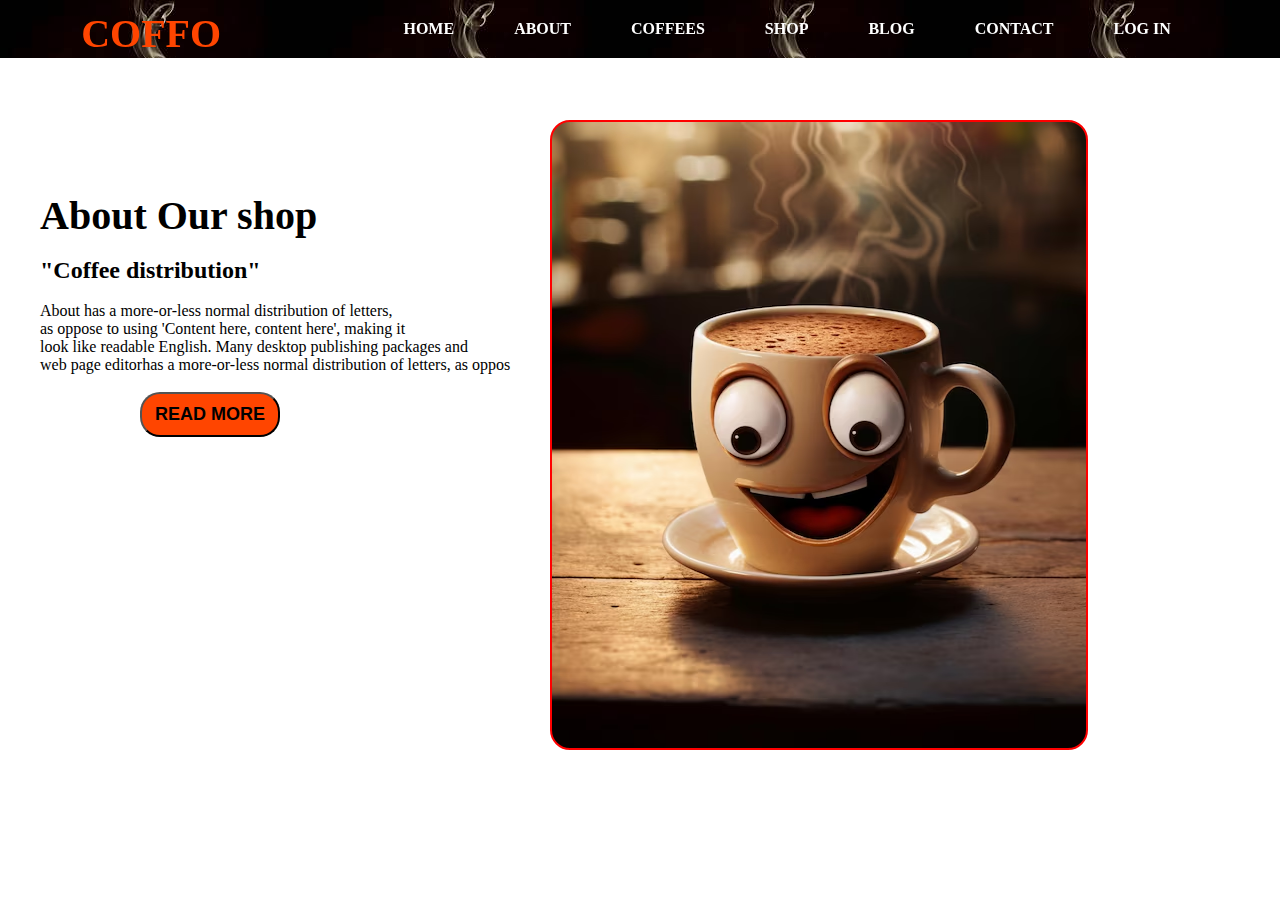
==== about.html @ 17e6780b "about work" ====
<!DOCTYPE html>
<html lang="en">
<head>
    <meta charset="UTF-8">
    <meta name="viewport" content="width=device-width, initial-scale=1.0">
    <title>COFFEE</title>

    <!-- font awesome link -->
    
    <link rel="stylesheet" href="https://cdnjs.cloudflare.com/ajax/libs/font-awesome/6.6.0/css/all.min.css" integrity="sha512-Kc323vGBEqzTmouAECnVceyQqyqdsSiqLQISBL29aUW4U/M7pSPA/gEUZQqv1cwx4OnYxTxve5UMg5GT6L4JJg==" crossorigin="anonymous" referrerpolicy="no-referrer" />

    <!-- css link -->

    <link rel="stylesheet" href="style.css" />

    <!-- logo  -->
     <link rel="icon" href="./images/logo.png">

</head>
<body>

         
    <header id="navbar">
        <nav>
          <h1>COFFO</h1>
          <ul>
              <li>
                  <a href="#home">HOME</a>
                </li>
                <li>
                    <a href="#about">ABOUT</a>
                </li>
                <li>
                    <a href="#menu">COFFEES</a>
                    <li>
                      <a href="#">SHOP</a>
                    </li>
            </li>
            <li><a href="#footer-top">BLOG</a></li>
        </li>
        <li><a href="#footer-sec">CONTACT</a></li>
    
            <li>
              <a href="#"
                >LOG IN &nbsp; <i class="fa-solid fa-magnifying-glass"></i
              ></a>
            </ul>
        </nav>
      </header>

        
    <!-- about cording start from her  -->

    <section id="about">
    <div class="about-image"></div>
    <div class="about-text">
        <h1>About Our shop</h1> <br>
         <h4> "Coffee distribution"</h4> <br>
        <p>About has a more-or-less normal distribution of letters, <br>
           as oppose to using 'Content here, content here', making it <br>
            look like readable English. Many desktop publishing packages and <br>
            web page editorhas a more-or-less normal distribution of letters, as oppos</p>
   
          </div>
          <br>
    <button class="btn">READ MORE</button>

      </section>
    
        
</body>
</html>
---- style.css ----
* {
    margin: 0px;
    padding: 0px;
    box-sizing: border-box;
  }
  

  /* ========================         navbar start from here     ======================= */
  
  #navbar {
    position: fixed;
    width: 100%;
  background-image: url(./images/nav.jpg);
    background-color: transparent;
  }
  #navbar nav {
    display: flex;
    justify-content: space-around;
  }
  
  #navbar nav ul {
    display: flex;
    /* /* margin-left: 60%; */
    gap: 20px;
    list-style: none;
  }
  
  #navbar nav ul li a {
    text-decoration: none;
    color: white;
    font-weight: bolder;
  }
  
  #navbar nav h1 {
    color: orangered;
    font-weight: 700;
    font-size: 40px;
    padding-top: 10px;
  }
  
  #navbar nav ul li {
    padding: 20px;
  }
  
  #navbar nav ul li:hover {
    background-color: orangered;
    cursor: grab;
  }
  
  #navbar nav ul li:hover a {
    color: white;
  }
  


          
  /* <!--================== main section start from here================================ --> */


  #home {

    background-image: url(./images/coffee1.jpg);
    width: 100%;
    height: 550px;
    background-size: cover;
    background-position: bottom;
  }

  #home .hometext {
    padding-left: 80px;
    padding-top: 17%;
    color: white;
  }

  
  #home .hometext .coffe-shop  {
font-size: 80px;

  }

    
  .btn {

background-color: orangered;
width: 140px;
height: 45px;
border-radius: 20px;
font-size: 18px;
font-weight: bolder;

  }

.btn:hover {
    background-color: transparent;
    color: white;
    background-color: black;
  
  }

  /* about cording start from here */
  #about .about-text {
    padding-top: 15%;
    padding-left: 40px;
  }

  #about .about-text h1 {
    font-size: 40px;
  }

  
  #about .about-text h4 {
    font-size: 24px;
  }


    
  #about .btn {
  
    margin-left: 140px;
  }

  .about-image {
    width: 42%;
    height: 70%;
    border: 2px solid red;
    position: absolute;
    margin-top: 120px;
    margin-left: 550px;
    background-image: url(./images/about.avif);
    background-size: cover;
    background-position: center;
    border-radius: 20px;
 
  }

  /* about cording end here  */
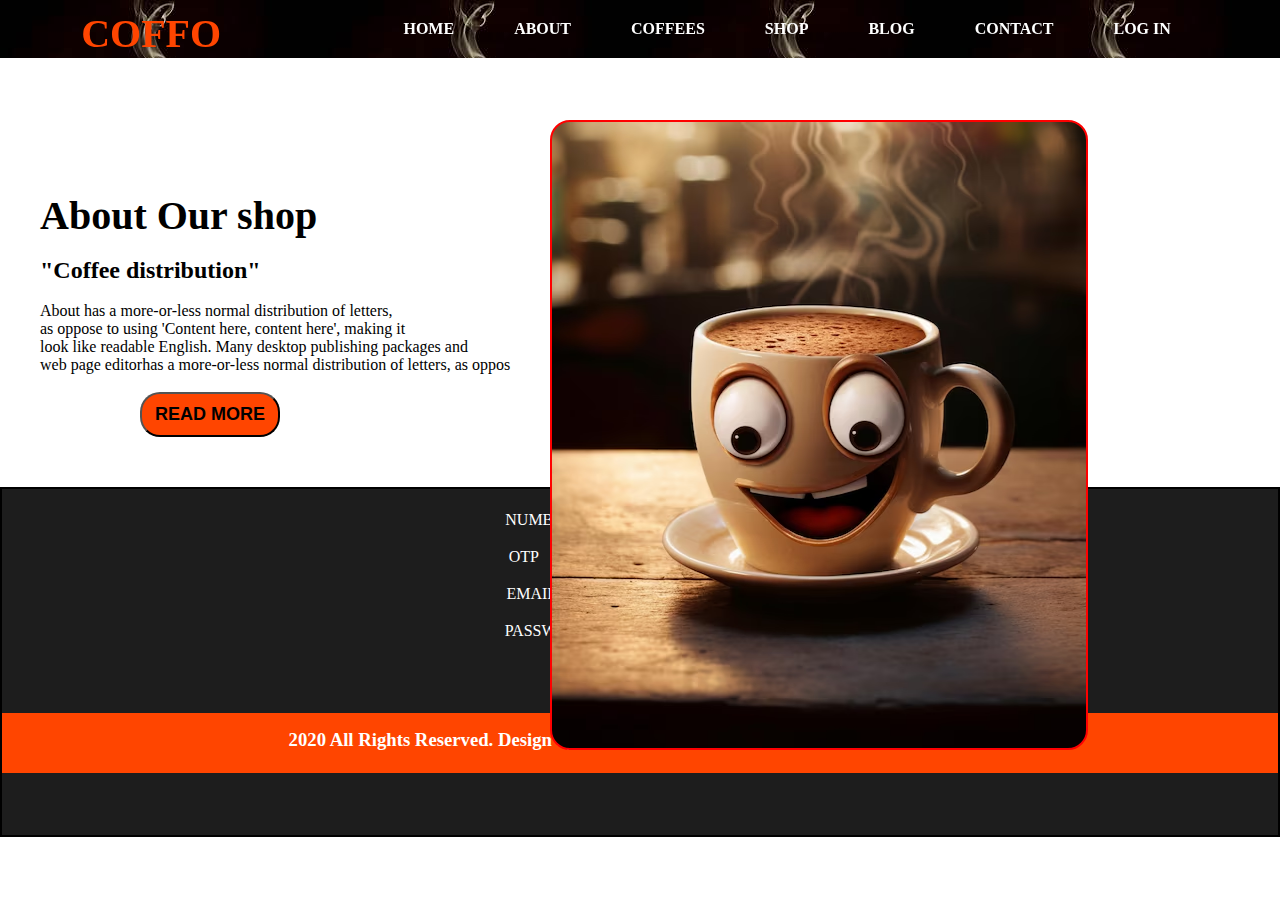
==== commit 7aa024f1: "almost complete" ====
--- a/about.html
+++ b/about.html
@@ -67,6 +67,38 @@
 
       </section>
     
-        
+      <!-- about cording end here -->
+
+      <!-- footter work start from here  -->
+
+      <footer id="main-footer">
+        <div class="icons">
+          <i class="fa-brands fa-instagram"></i>
+          <i class="fa-brands fa-facebook"></i> 
+          <i class="fa-brands fa-telegram"></i>
+          <i class="fa-solid fa-mug-saucer"></i>
+        </div>
+
+        <div class="login">
+
+          <h3>LOG IN</h3>
+         NUMBER  &nbsp; &nbsp; <input type="text" placeholder="         Enter Your number">
+         <br>  <br>
+         OTP    &nbsp; &nbsp; &nbsp; &nbsp;   &nbsp; &nbsp;  <input type="text" placeholder="              Enter OTP">
+         <br>  <br>
+         EMAIL  &nbsp; &nbsp; &nbsp; &nbsp;    <input type="text" placeholder="         Enter Your Email">
+         <br>  <br>
+         PASSWORD    <input type="password" placeholder="     Enter Your password">
+         <br>  <br>
+         <button class="btn"><input class="submit" type="submit"></button>
+         
+          
+        </div>
+        <div class="copyright">
+     <h3>2020 All Rights Reserved. Design by Free Html Templates Distribution by ThemeWagon</h3>
+        </div>
+      </footer>
+
+      <!-- footer cording end here -->
 </body>
 </html>--- a/style.css
+++ b/style.css
@@ -135,4 +135,159 @@
 
   /* about cording end here  */
 
-  +  /* <!--================== coffes start from here================================ --> */
+
+  #coffees {
+    width: 100%;
+    height: 100vh;
+    padding-top: 90px;
+    }
+
+  #coffees .text-coffes {
+    text-align: center;
+    font-size: 35px;
+  }
+
+  #coffees .box-top {
+    display: grid;
+    grid-template-columns: auto auto auto auto;
+    justify-content: space-around;
+    color: white;
+    font-weight: bolder;
+    margin-top: 50px;
+  
+  }
+
+  #coffees .box-top .box-4 {
+    width: 200px;
+    height: 350px;
+    border: 4px solid orangered;
+    display: grid;
+justify-items: center;
+background-color:  #242c2f;;
+text-align: center;
+  }
+
+  
+  #coffees .box-top .box-4 .box-5 {
+width: 180px;
+height: 180px;
+border: 3px solid white;
+margin: 7px;
+margin-top: 8px;
+
+
+
+}
+
+ 
+#coffees .box-top .box-4 .box-5 img {
+  width: 100%;
+  height: 177px ;
+
+}
+
+
+        
+/* <!--================== blog start from here================================ --> */
+#no-work {
+  padding-top: 90px;
+  text-align: center;
+  
+  
+}
+#no-work h1 {
+  font-size: 40px;
+}
+
+.blog-main {
+  padding-top: 50px;
+  display: grid;
+  grid-template-columns: auto auto;
+  justify-content: space-evenly;
+
+}
+
+.blog-main .blog-top2 {
+  width: 480px;
+  height: 500px;
+  border: 2px solid orangered;
+
+
+ 
+}
+/* 
+#no-work .blog-main .blog-top2 .blog-img{
+  width:100%;
+  height:60%;
+  border: 2px solid orangered;
+} */
+
+#no-work .blog-main .blog-top2 .blog-img img {
+  background-size: cover;
+  width: 100%;
+}
+
+
+
+
+        
+/* <!--================== conatct section start from here================================ --> */
+   
+
+#contact .contact-2 {
+  padding-top: 120px;
+}
+
+#contact .contact-2 .contact-input {
+  text-align: center;
+  
+}
+
+
+
+#contact .contact-2 .contact-input h1 {
+font-size: 50px;
+  
+}
+
+
+
+#contact .contact-2 .contact-input .submit {
+color: yellow;
+background-color: orangered;
+border: none;
+}
+
+
+/* <!-- footter work start from here  --> */
+
+#main-footer {
+  width: 100%;
+  height: 350px;
+  border: 2px solid black;
+  margin-top: 50px;
+  text-align: center;
+  background-color: #1d1d1d;
+  color: white;
+}
+
+#main-footer .icons {
+  font-size: 50px;
+
+}
+
+
+#main-footer .copyright {
+  background-color: orangered;
+  height: 60px;
+  margin-top: 9px;
+  padding-top: 16px;
+}
+
+
+#main-footer .login .btn .submit {
+  background-color: orangered;
+  border: none;
+  color: yellow;
+}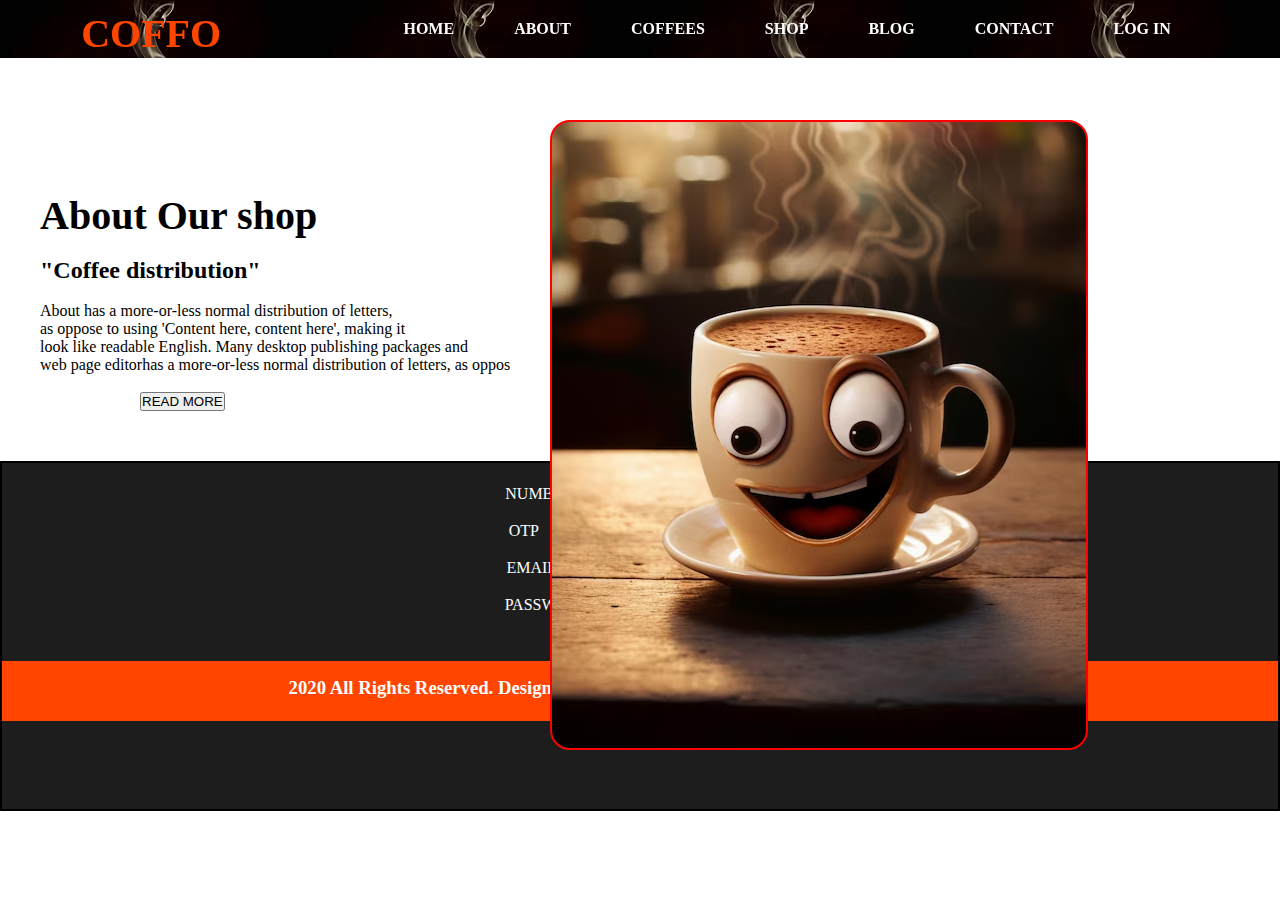
==== commit 535ac754: "up" ====
--- a/about.html
+++ b/about.html
@@ -10,45 +10,47 @@
     <link rel="stylesheet" href="https://cdnjs.cloudflare.com/ajax/libs/font-awesome/6.6.0/css/all.min.css" integrity="sha512-Kc323vGBEqzTmouAECnVceyQqyqdsSiqLQISBL29aUW4U/M7pSPA/gEUZQqv1cwx4OnYxTxve5UMg5GT6L4JJg==" crossorigin="anonymous" referrerpolicy="no-referrer" />
 
     <!-- css link -->
-
-    <link rel="stylesheet" href="style.css" />
-
+<link rel="stylesheet" href="./style.scss/main.css">
     <!-- logo  -->
      <link rel="icon" href="./images/logo.png">
 
 </head>
 <body>
 
-         
+  
+  <!-- navbar cording start from here -->
+        
     <header id="navbar">
-        <nav>
-          <h1>COFFO</h1>
-          <ul>
+      <nav>
+        <h1>COFFO</h1>
+        <ul>
+            <li>
+                <a href="./index.html">HOME</a>
+              </li>
               <li>
-                  <a href="#home">HOME</a>
-                </li>
-                <li>
-                    <a href="#about">ABOUT</a>
-                </li>
-                <li>
-                    <a href="#menu">COFFEES</a>
-                    <li>
-                      <a href="#">SHOP</a>
-                    </li>
-            </li>
-            <li><a href="#footer-top">BLOG</a></li>
-        </li>
-        <li><a href="#footer-sec">CONTACT</a></li>
-    
-            <li>
-              <a href="#"
-                >LOG IN &nbsp; <i class="fa-solid fa-magnifying-glass"></i
-              ></a>
-            </ul>
-        </nav>
-      </header>
+                  <a href="about.html">ABOUT</a>
+              </li>
+              <li>
+                  <a href="coffees.html">COFFEES</a>
+                  <li>
+                    <a href="#">SHOP</a>
+                  </li>
+          </li>
+          <li><a href="blog.html">BLOG</a></li>
+      </li>
+      <li><a href="contact.html">CONTACT</a></li>
+  
+          <li>
+            <a href="login"
+              >LOG IN &nbsp; <i class="fa-solid fa-magnifying-glass"></i
+            ></a>
+          </ul>
+      </nav>
+    </header>
+        
 
-        
+  <!-- navbar cording end from here -->
+
     <!-- about cording start from her  -->
 
     <section id="about">
--- a/style.scss/main.css
+++ b/style.scss/main.css
@@ -0,0 +1,216 @@
+* {
+  margin: 0px;
+  padding: 0px;
+  box-sizing: border-box;
+  scroll-behavior: smooth;
+}
+
+/* ========================         navbar start from here     ======================= */
+#navbar {
+  position: fixed;
+  z-index: 999;
+  width: 100%;
+  background-image: url(../images/nav.jpg);
+  background-color: transparent;
+}
+#navbar nav {
+  display: flex;
+  justify-content: space-around;
+}
+#navbar nav h1 {
+  color: orangered;
+  font-weight: 700;
+  font-size: 40px;
+  padding-top: 10px;
+}
+#navbar nav ul {
+  display: flex;
+  /* /* margin-left: 60%; */
+  gap: 20px;
+  list-style: none;
+}
+#navbar nav li {
+  padding: 20px;
+}
+#navbar nav li :hover {
+  background-color: orangered;
+  cursor: grab;
+}
+#navbar nav li :hover a {
+  color: white;
+}
+#navbar nav li a {
+  text-decoration: none;
+  color: white;
+  font-weight: bolder;
+}
+
+/* <!--================== main section start from here================================ --> */
+#home {
+  background-image: url(../images/coffee1.jpg);
+  width: 100%;
+  height: 550px;
+  background-size: cover;
+  background-position: bottom;
+}
+#home .hometext {
+  padding-left: 80px;
+  padding-top: 17%;
+  color: white;
+}
+#home .hometext .btn {
+  background-color: orangered;
+  width: 140px;
+  height: 45px;
+  border-radius: 20px;
+  font-size: 18px;
+  font-weight: bolder;
+}
+#home .hometext .btn:hover {
+  background-color: transparent;
+  color: white;
+  background-color: black;
+}
+#home .hometext .coffe-shop {
+  font-size: 80px;
+}
+
+/* about cording start from here */
+#about .btn {
+  margin-left: 140px;
+}
+#about .about-text {
+  padding-top: 15%;
+  padding-left: 40px;
+}
+#about .about-text h1 {
+  font-size: 40px;
+}
+#about .about-text h4 {
+  font-size: 24px;
+}
+#about .about-image {
+  width: 42%;
+  height: 70%;
+  border: 2px solid red;
+  position: absolute;
+  margin-top: 120px;
+  margin-left: 550px;
+  background-image: url(../images/about.avif);
+  background-size: cover;
+  background-position: center;
+  border-radius: 20px;
+}
+
+/* about cording end here  */
+#coffees {
+  width: 100%;
+  height: 520px;
+  padding-top: 90px;
+}
+#coffees .text-coffes {
+  text-align: center;
+  font-size: 35px;
+}
+#coffees .box-top {
+  display: grid;
+  grid-template-columns: auto auto auto auto;
+  justify-content: space-around;
+  color: white;
+  font-weight: bolder;
+  margin-top: 50px;
+}
+#coffees .box-top .box-4 {
+  width: 200px;
+  height: 350px;
+  border: 4px solid orangered;
+  display: grid;
+  justify-items: center;
+  background-color: #242c2f;
+  text-align: center;
+}
+#coffees .box-top .box-5 img {
+  width: 180px;
+  height: 180px;
+  border: 3px solid white;
+  margin: 7px;
+  margin-top: 8px;
+}
+
+/* <!--================== blog start from here================================ --> */
+#no-work {
+  padding-top: 90px;
+  text-align: center;
+}
+#no-work h1 {
+  font-size: 40px;
+}
+#no-work .blog-main {
+  padding-top: 50px;
+  display: grid;
+  grid-template-columns: auto auto;
+  justify-content: space-evenly;
+}
+#no-work .blog-main .blog-top2 {
+  width: 480px;
+  height: 500px;
+  border: 2px solid orangered;
+}
+#no-work .blog-main .blog-top2 .blog-img .btn3 {
+  background-color: orangered;
+  width: 140px;
+  height: 45px;
+  border-radius: 20px;
+  font-size: 18px;
+  font-weight: bolder;
+}
+#no-work .blog-main .blog-top2 .blog-img .btn3 :hover {
+  background-color: transparent;
+  color: white;
+  background-color: black;
+}
+#no-work .blog-main .blog-top2 .blog-img img {
+  background-size: cover;
+  width: 100%;
+}
+
+/* <!--================== conatct section start from here================================ --> */
+#contact .contact-2 {
+  padding-top: 120px;
+}
+#contact .contact-2 .contact-input {
+  text-align: center;
+}
+#contact .contact-2 .contact-input h1 {
+  font-size: 50px;
+}
+#contact .contact-2 .contact-input .submit {
+  color: yellow;
+  background-color: orangered;
+  border: none;
+}
+
+/* <!-- footter work start from here  --> */
+#main-footer {
+  width: 100%;
+  height: 350px;
+  border: 2px solid black;
+  margin-top: 50px;
+  text-align: center;
+  background-color: #1d1d1d;
+  color: white;
+}
+#main-footer .copyright {
+  background-color: orangered;
+  height: 60px;
+  margin-top: 9px;
+  padding-top: 16px;
+}
+#main-footer .icons {
+  font-size: 50px;
+}
+#main-footer .login .btn .submit {
+  background-color: orangered;
+  border: none;
+  color: yellow;
+}/*# sourceMappingURL=main.css.map */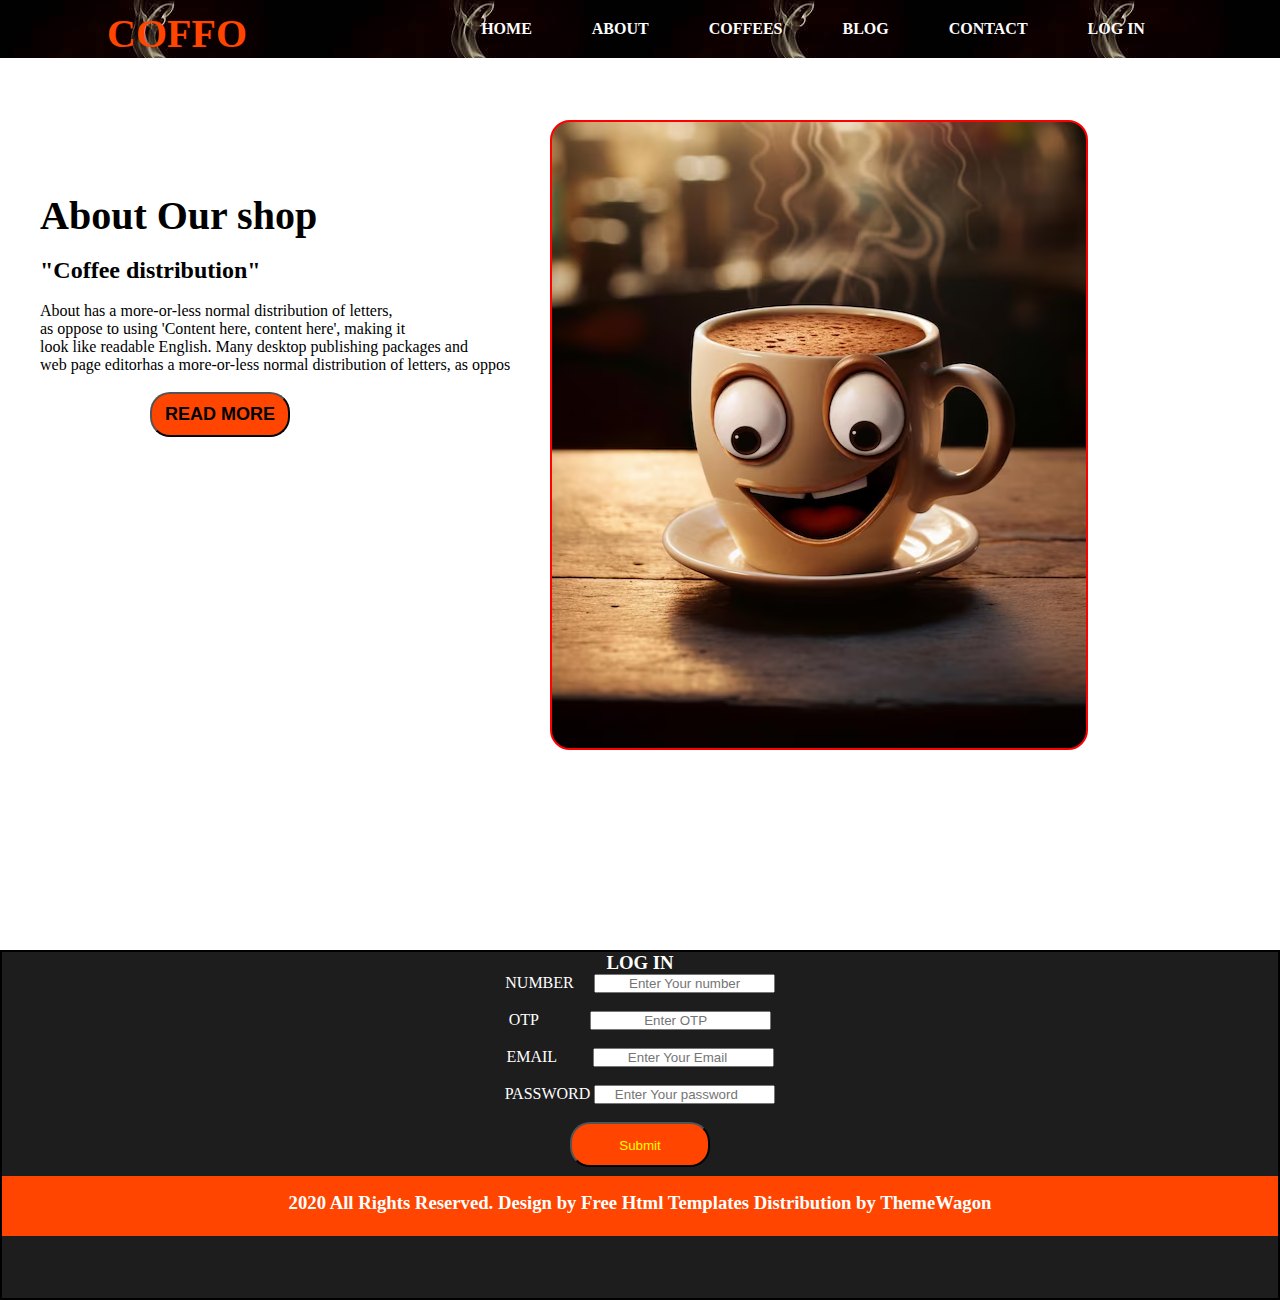
==== commit 4690ce78: "almost work done" ====
--- a/about.html
+++ b/about.html
@@ -13,43 +13,45 @@
 <link rel="stylesheet" href="./style.scss/main.css">
     <!-- logo  -->
      <link rel="icon" href="./images/logo.png">
+<!-- 
+     <link rel="stylesheet" href="about.html"> -->
+
 
 </head>
 <body>
 
-  
   <!-- navbar cording start from here -->
+         
+    <header id="navbar">
+        <nav>
+          <h1>COFFO</h1>
+          <ul>
+              <li>
+                  <a href="./index.html">HOME</a>
+                </li>
+                <li>
+                    <a href="about.html">ABOUT</a>
+                </li>
+                <li>
+                    <a href="coffees.html">COFFEES</a>
+                  
+            <li><a href="blog.html">BLOG</a></li>
+        </li>
+        <li><a href="contact.html">CONTACT</a></li>
+    
+            <li>
+              <a href="#main-footer"
+                >LOG IN &nbsp; <i class="fa-solid fa-magnifying-glass"></i
+              ></a>
+            </ul>
+        </nav>
+      </header>
+
+      
+  <!-- navbar cording end from here -->
         
-    <header id="navbar">
-      <nav>
-        <h1>COFFO</h1>
-        <ul>
-            <li>
-                <a href="./index.html">HOME</a>
-              </li>
-              <li>
-                  <a href="about.html">ABOUT</a>
-              </li>
-              <li>
-                  <a href="coffees.html">COFFEES</a>
-                  <li>
-                    <a href="#">SHOP</a>
-                  </li>
-          </li>
-          <li><a href="blog.html">BLOG</a></li>
-      </li>
-      <li><a href="contact.html">CONTACT</a></li>
-  
-          <li>
-            <a href="login"
-              >LOG IN &nbsp; <i class="fa-solid fa-magnifying-glass"></i
-            ></a>
-          </ul>
-      </nav>
-    </header>
-        
+      
 
-  <!-- navbar cording end from here -->
 
     <!-- about cording start from her  -->
 
@@ -92,7 +94,7 @@
          <br>  <br>
          PASSWORD    <input type="password" placeholder="     Enter Your password">
          <br>  <br>
-         <button class="btn"><input class="submit" type="submit"></button>
+         <button class="btn7"><input class="submit" type="submit"></button>
          
           
         </div>
--- a/style.scss/main.css
+++ b/style.scss/main.css
@@ -76,8 +76,8 @@
 }
 
 /* about cording start from here */
-#about .btn {
-  margin-left: 140px;
+#about {
+  height: 100vh;
 }
 #about .about-text {
   padding-top: 15%;
@@ -101,6 +101,20 @@
   background-position: center;
   border-radius: 20px;
 }
+#about .btn {
+  background-color: orangered;
+  width: 140px;
+  height: 45px;
+  border-radius: 20px;
+  font-size: 18px;
+  font-weight: bolder;
+  margin-left: 150px;
+}
+#about .btn:hover {
+  background-color: transparent;
+  color: white;
+  background-color: black;
+}
 
 /* about cording end here  */
 #coffees {
@@ -119,6 +133,20 @@
   color: white;
   font-weight: bolder;
   margin-top: 50px;
+}
+#coffees .box-top .btn9 {
+  background-color: orangered;
+  width: 140px;
+  height: 45px;
+  border-radius: 20px;
+  font-size: 18px;
+  font-weight: bolder;
+  margin-left: 0px;
+}
+#coffees .box-top .btn9:hover {
+  background-color: transparent;
+  color: white;
+  background-color: black;
 }
 #coffees .box-top .box-4 {
   width: 200px;
@@ -151,25 +179,25 @@
   grid-template-columns: auto auto;
   justify-content: space-evenly;
 }
+#no-work .blog-main .btn6 {
+  background-color: red;
+  width: 140px;
+  height: 45px;
+  border-radius: 20px;
+  font-size: 18px;
+  font-weight: bolder;
+}
+#no-work .blog-main :hover {
+  background-color: transparent;
+  color: white;
+  background-color: black;
+}
 #no-work .blog-main .blog-top2 {
   width: 480px;
   height: 500px;
   border: 2px solid orangered;
 }
-#no-work .blog-main .blog-top2 .blog-img .btn3 {
-  background-color: orangered;
-  width: 140px;
-  height: 45px;
-  border-radius: 20px;
-  font-size: 18px;
-  font-weight: bolder;
-}
-#no-work .blog-main .blog-top2 .blog-img .btn3 :hover {
-  background-color: transparent;
-  color: white;
-  background-color: black;
-}
-#no-work .blog-main .blog-top2 .blog-img img {
+#no-work .blog-main .blog-top2 img {
   background-size: cover;
   width: 100%;
 }
@@ -184,6 +212,19 @@
 #contact .contact-2 .contact-input h1 {
   font-size: 50px;
 }
+#contact .contact-2 .contact-input .btn9 {
+  background-color: orangered;
+  width: 140px;
+  height: 45px;
+  border-radius: 20px;
+  font-size: 18px;
+  font-weight: bolder;
+}
+#contact .contact-2 .contact-input :hover {
+  background-color: transparent;
+  color: white;
+  background-color: black;
+}
 #contact .contact-2 .contact-input .submit {
   color: yellow;
   background-color: orangered;
@@ -209,8 +250,57 @@
 #main-footer .icons {
   font-size: 50px;
 }
-#main-footer .login .btn .submit {
+#main-footer .login .btn7 {
+  background-color: orangered;
+  width: 140px;
+  height: 45px;
+  border-radius: 20px;
+  font-size: 18px;
+  font-weight: bolder;
+}
+#main-footer .login :hover {
+  background-color: transparent;
+  color: white;
+  background-color: black;
+}
+#main-footer .login .btn7 .submit {
   background-color: orangered;
   border: none;
   color: yellow;
+}
+
+@media (max-width: 450px) {
+  #about .about-image {
+    margin-left: 90px;
+    width: 60%;
+    height: 30%;
+    margin-top: 160px;
+  }
+  #about .about-text h1 {
+    padding-left: 30px;
+  }
+  #about .about-text p {
+    margin-top: 150px;
+  }
+  #about .about-text h4 {
+    padding-left: 60px;
+  }
+  #coffees h1 {
+    font-size: 35px;
+  }
+  #coffees .box-top {
+    grid-template-columns: auto auto;
+  }
+  /* our blog responsive */
+  #no-work {
+    margin-top: 399px;
+  }
+  #no-work .blog-main {
+    grid-template-columns: auto;
+  }
+  #no-work .blog-main .blog-top2 {
+    width: 80%;
+    height: 95%;
+    margin-left: 40px;
+  }
 }/*# sourceMappingURL=main.css.map */